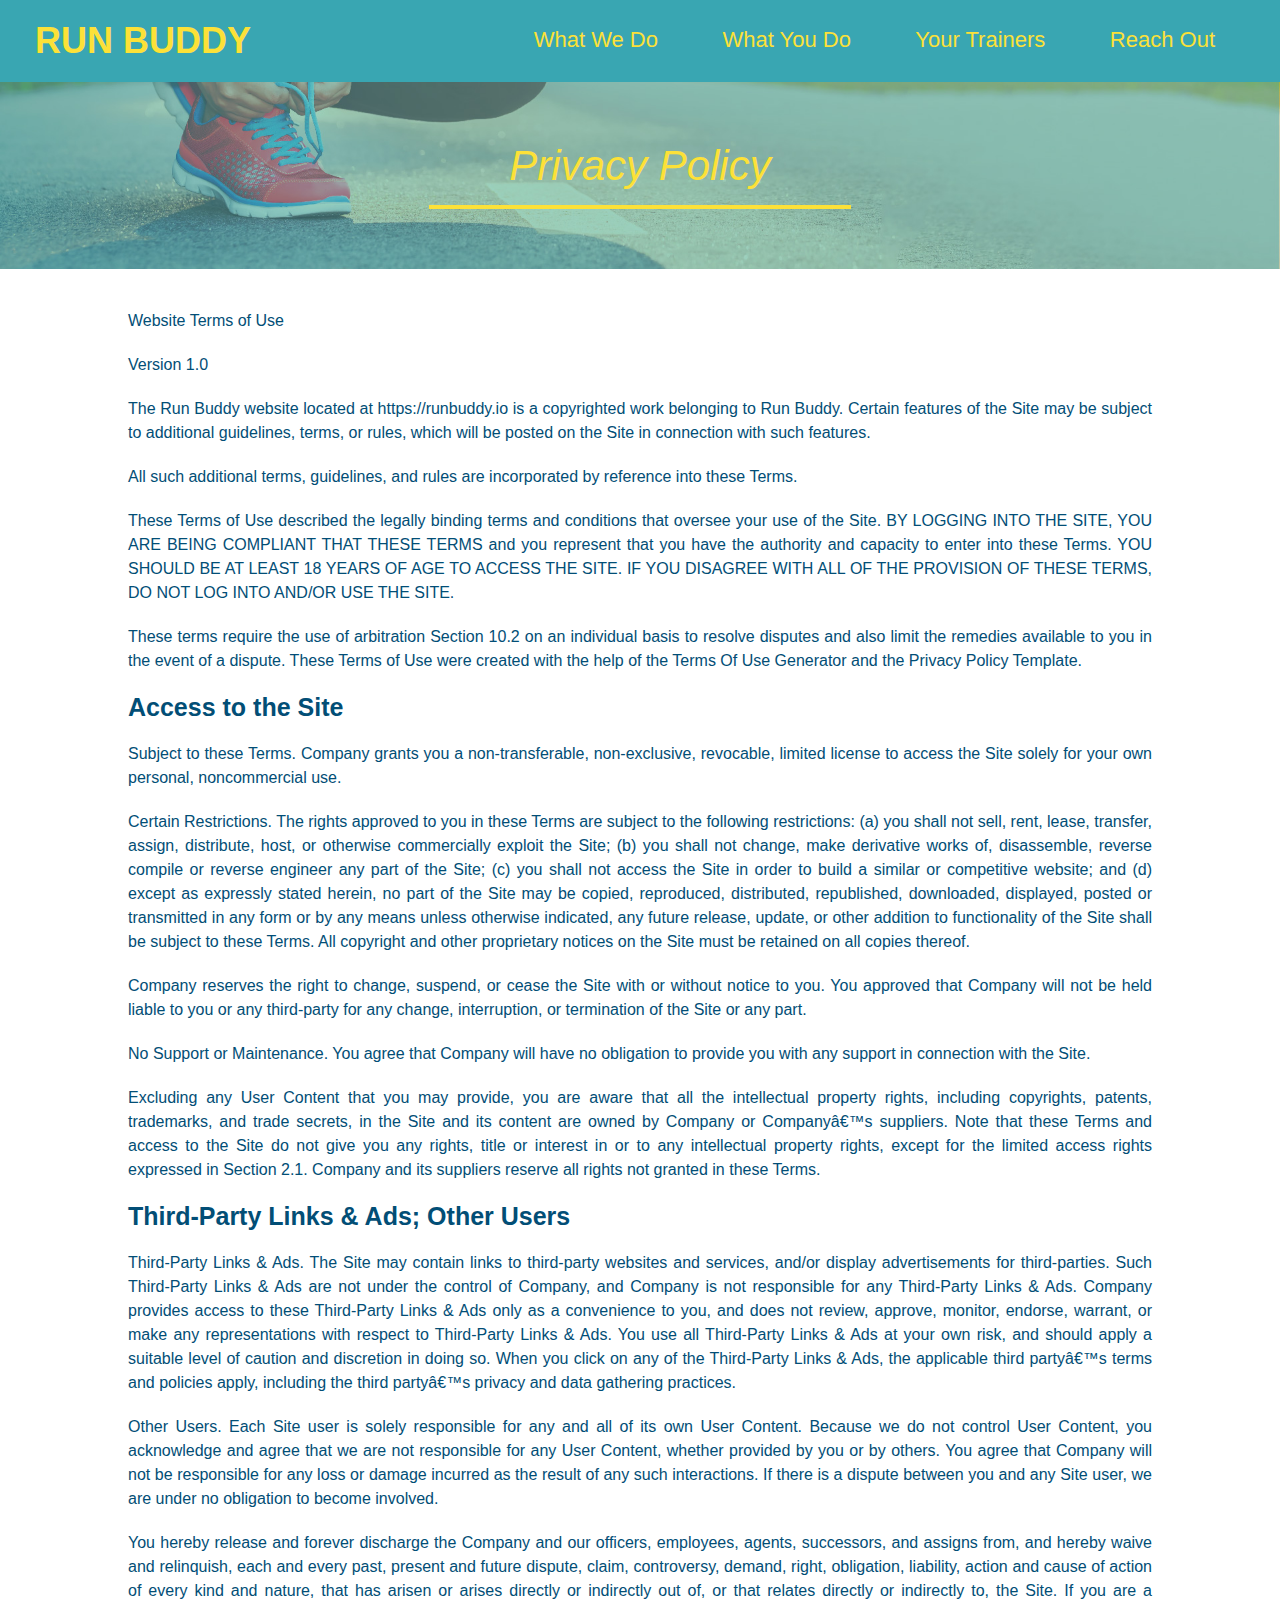
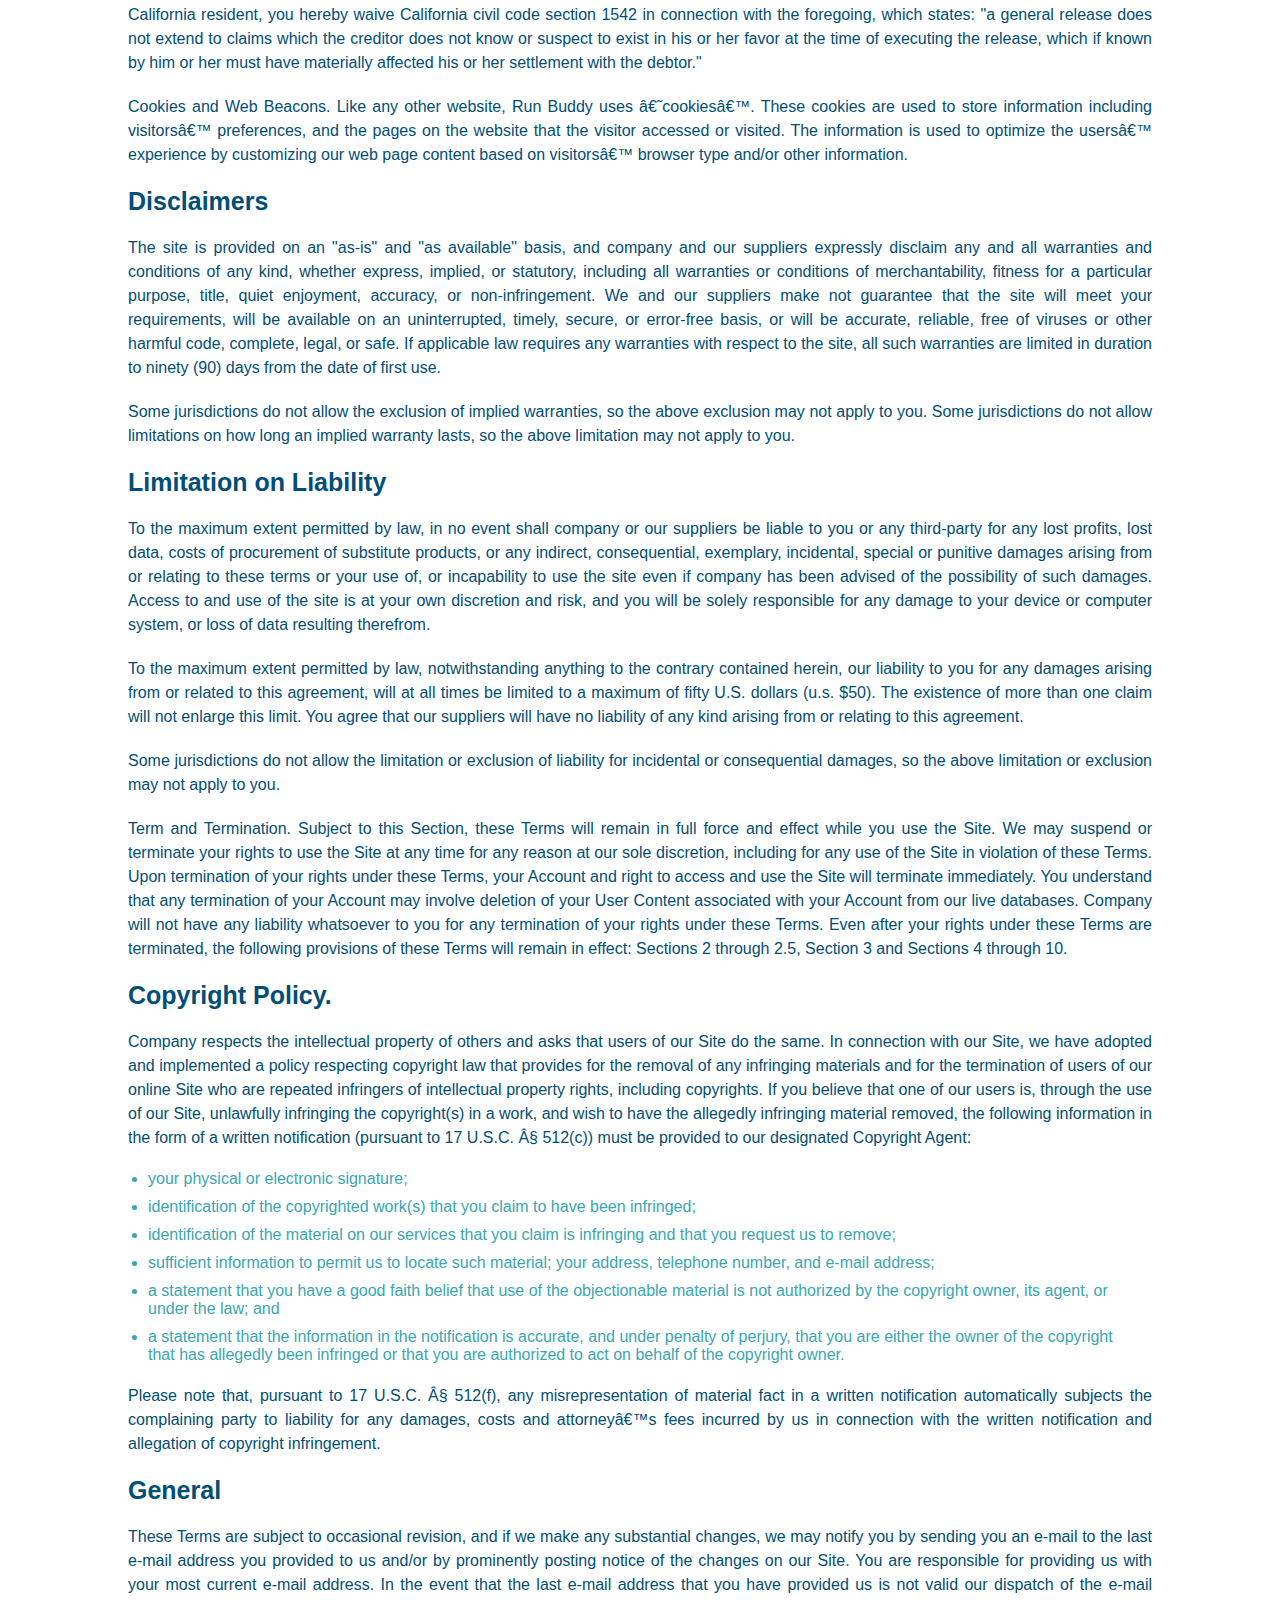
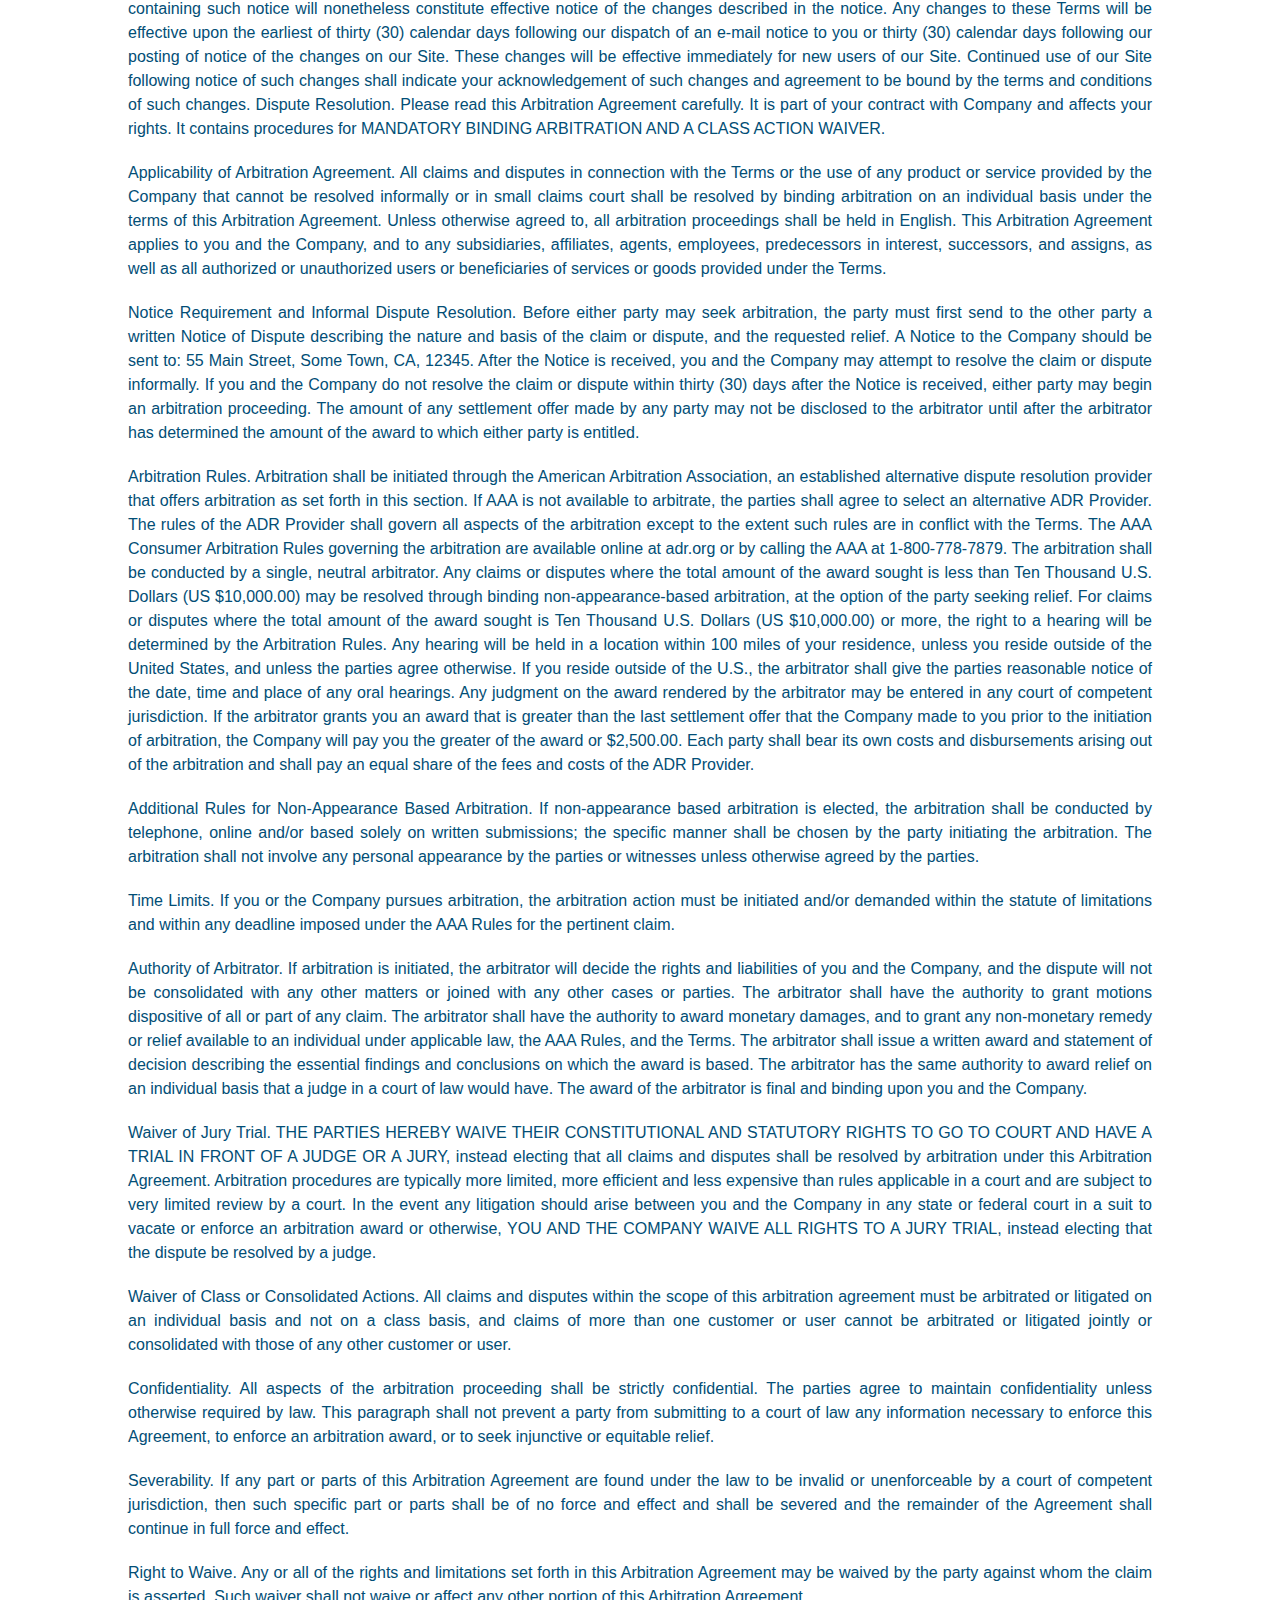
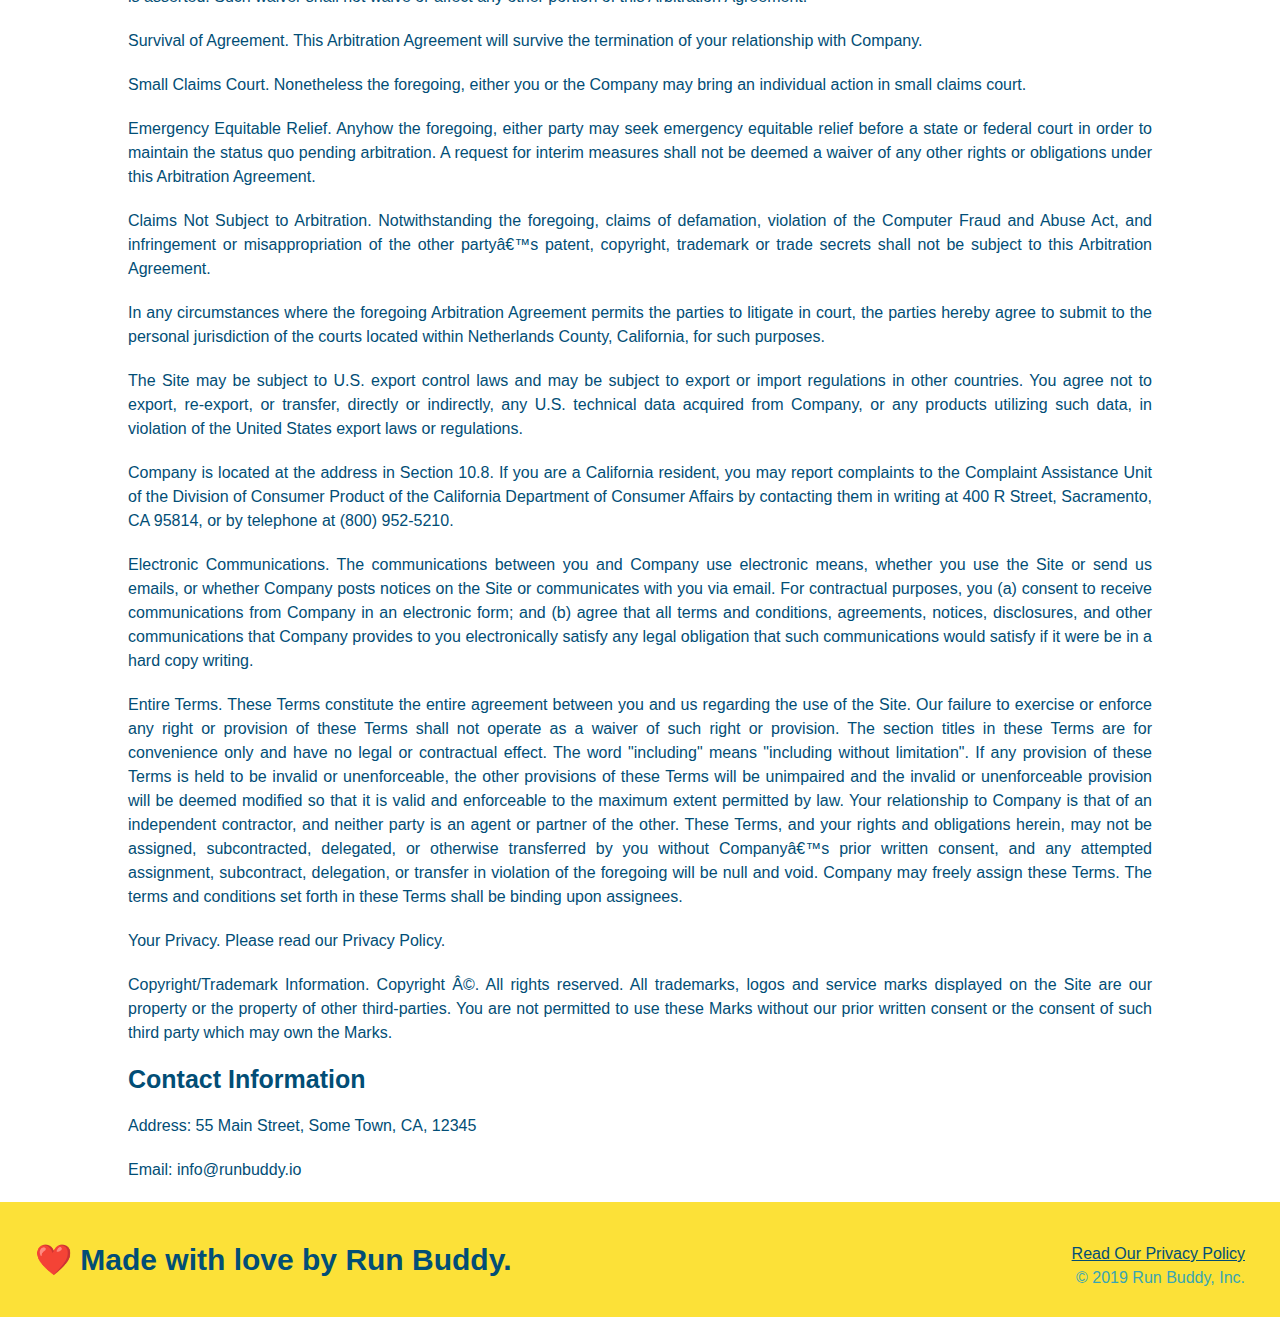
==== privacy-policy.html @ 9b507bfa "Finalized the page with the Privacy Pol" ====
<!DOCTYPE html>
<html lang="en">
    <head>
        <meta charset="UTF-8" />
        <title>Privacy Policy - Run Buddy</title>
        <link rel="stylesheet" href="./assets/css/style.css" />
        <link rel="stylesheet" href="./assets/css/secondary-style.css" />
        
        
    </head>
    <body>
        <!--navigation-->
       <header>
            <h1>
                <a href="./index.html">RUN BUDDY</a>
            </h1>
            <nav>
                <!-- Unordered list element -->
                <ul>
                    <!-- List item element -->
                    <li>
                        <!-- Anchor element -->
                        <a href="./index.html#what-we-do">What We Do</a>
                    </li>

                    <li>
                        <a href="./index.html#what-you-do">What You Do</a>
                    </li>

                    <li>
                        <a href="./index.html#your-trainers">Your Trainers</a>
                    </li>

                    <li>
                        <a href="./index.html#reach-out">Reach Out</a>
                    </li>

                </ul>
            </nav>
        </header>

        <section class="hero">
            <h2 class="page-title">
                Privacy Policy
            </h2>
        </section>

        <article class="secondary-content">
                    <p>
                        Website Terms of Use
                    </p>

                    <p>
                        Version 1.0
                    </p>

                    <p>
                        The Run Buddy website located at https://runbuddy.io is a copyrighted work belonging to Run Buddy. Certain
                        features of the Site may be subject to additional guidelines, terms, or rules, which will be posted on the Site
                        in connection with such features.
                    </p>

                    <p>
                        All such additional terms, guidelines, and rules are incorporated by reference into these Terms.
                    </p>

                    <p>
                        These Terms of Use described the legally binding terms and conditions that oversee your use of the Site. BY
                        LOGGING INTO THE SITE, YOU ARE BEING COMPLIANT THAT THESE TERMS and you represent that you have the authority
                        and capacity to enter into these Terms. YOU SHOULD BE AT LEAST 18 YEARS OF AGE TO ACCESS THE SITE. IF YOU
                        DISAGREE WITH ALL OF THE PROVISION OF THESE TERMS, DO NOT LOG INTO AND/OR USE THE SITE.
                    </p>

                    <p>
                        These terms require the use of arbitration Section 10.2 on an individual basis to resolve disputes and also
                        limit the remedies available to you in the event of a dispute. These Terms of Use were created with the help of
                        the Terms Of Use Generator and the Privacy Policy Template.
                    </p>

                    <h3>
                        Access to the Site
                    </h3>

                    <p>
                        Subject to these Terms. Company grants you a non-transferable, non-exclusive, revocable, limited license to
                        access the Site solely for your own personal, noncommercial use.
                    </p>

                    <p>
                        Certain Restrictions. The rights approved to you in these Terms are subject to the following restrictions: (a)
                        you shall not sell, rent, lease, transfer, assign, distribute, host, or otherwise commercially exploit the Site;
                        (b) you shall not change, make derivative works of, disassemble, reverse compile or reverse engineer any part of
                        the Site; (c) you shall not access the Site in order to build a similar or competitive website; and (d) except
                        as expressly stated herein, no part of the Site may be copied, reproduced, distributed, republished, downloaded,
                        displayed, posted or transmitted in any form or by any means unless otherwise indicated, any future release,
                        update, or other addition to functionality of the Site shall be subject to these Terms. All copyright and other
                        proprietary notices on the Site must be retained on all copies thereof.
                    </p>

                    <p>
                        Company reserves the right to change, suspend, or cease the Site with or without notice to you. You approved
                        that Company will not be held liable to you or any third-party for any change, interruption, or termination of
                        the Site or any part.
                    </p>

                    <p>
                        No Support or Maintenance. You agree that Company will have no obligation to provide you with any support in
                        connection with the Site.
                    </p>

                    <p>
                        Excluding any User Content that you may provide, you are aware that all the intellectual property rights,
                        including copyrights, patents, trademarks, and trade secrets, in the Site and its content are owned by Company
                        or Companyâ€™s suppliers. Note that these Terms and access to the Site do not give you any rights, title or
                        interest in or to any intellectual property rights, except for the limited access rights expressed in Section
                        2.1. Company and its suppliers reserve all rights not granted in these Terms.
                    </p>

                    <h3>
                        Third-Party Links & Ads; Other Users
                    </h3>

                    <p>
                        Third-Party Links & Ads. The Site may contain links to third-party websites and services, and/or display
                        advertisements for third-parties. Such Third-Party Links & Ads are not under the control of Company, and Company
                        is not responsible for any Third-Party Links & Ads. Company provides access to these Third-Party Links & Ads
                        only as a convenience to you, and does not review, approve, monitor, endorse, warrant, or make any
                        representations with respect to Third-Party Links & Ads. You use all Third-Party Links & Ads at your own risk,
                        and should apply a suitable level of caution and discretion in doing so. When you click on any of the
                        Third-Party Links & Ads, the applicable third partyâ€™s terms and policies apply, including the third partyâ€™s
                        privacy and data gathering practices.
                    </p>

                    <p>
                        Other Users. Each Site user is solely responsible for any and all of its own User Content. Because we do not
                        control User Content, you acknowledge and agree that we are not responsible for any User Content, whether
                        provided by you or by others. You agree that Company will not be responsible for any loss or damage incurred as
                        the result of any such interactions. If there is a dispute between you and any Site user, we are under no
                        obligation to become involved.
                    </p>

                    <p>
                        You hereby release and forever discharge the Company and our officers, employees, agents, successors, and
                        assigns from, and hereby waive and relinquish, each and every past, present and future dispute, claim,
                        controversy, demand, right, obligation, liability, action and cause of action of every kind and nature, that has
                        arisen or arises directly or indirectly out of, or that relates directly or indirectly to, the Site. If you are
                        a California resident, you hereby waive California civil code section 1542 in connection with the foregoing,
                        which states: "a general release does not extend to claims which the creditor does not know or suspect to exist
                        in his or her favor at the time of executing the release, which if known by him or her must have materially
                        affected his or her settlement with the debtor."
                    </p>

                    <p>
                        Cookies and Web Beacons. Like any other website, Run Buddy uses â€˜cookiesâ€™. These cookies are used to store
                        information including visitorsâ€™ preferences, and the pages on the website that the visitor accessed or visited.
                        The information is used to optimize the usersâ€™ experience by customizing our web page content based on visitorsâ€™
                        browser type and/or other information.
                    </p>

                    <h3>
                        Disclaimers
                    </h3>

                    <p>
                        The site is provided on an "as-is" and "as available" basis, and company and our suppliers expressly disclaim
                        any and all warranties and conditions of any kind, whether express, implied, or statutory, including all
                        warranties or conditions of merchantability, fitness for a particular purpose, title, quiet enjoyment, accuracy,
                        or non-infringement. We and our suppliers make not guarantee that the site will meet your requirements, will be
                        available on an uninterrupted, timely, secure, or error-free basis, or will be accurate, reliable, free of
                        viruses or other harmful code, complete, legal, or safe. If applicable law requires any warranties with respect
                        to the site, all such warranties are limited in duration to ninety (90) days from the date of first use.
                    </p>

                    <p>
                        Some jurisdictions do not allow the exclusion of implied warranties, so the above exclusion may not apply to
                        you. Some jurisdictions do not allow limitations on how long an implied warranty lasts, so the above limitation
                        may not apply to you.
                    </p>

                    <h3>
                        Limitation on Liability
                    </h3>

                    <p>
                        To the maximum extent permitted by law, in no event shall company or our suppliers be liable to you or any
                        third-party for any lost profits, lost data, costs of procurement of substitute products, or any indirect,
                        consequential, exemplary, incidental, special or punitive damages arising from or relating to these terms or
                        your use of, or incapability to use the site even if company has been advised of the possibility of such
                        damages. Access to and use of the site is at your own discretion and risk, and you will be solely responsible
                        for any damage to your device or computer system, or loss of data resulting therefrom.
                    </p>

                    <p>
                        To the maximum extent permitted by law, notwithstanding anything to the contrary contained herein, our liability
                        to you for any damages arising from or related to this agreement, will at all times be limited to a maximum of
                        fifty U.S. dollars (u.s. $50). The existence of more than one claim will not enlarge this limit. You agree that
                        our suppliers will have no liability of any kind arising from or relating to this agreement.
                    </p>

                    <p>
                        Some jurisdictions do not allow the limitation or exclusion of liability for incidental or consequential
                        damages, so the above limitation or exclusion may not apply to you.
                    </p>

                    <p>
                        Term and Termination. Subject to this Section, these Terms will remain in full force and effect while you use
                        the Site. We may suspend or terminate your rights to use the Site at any time for any reason at our sole
                        discretion, including for any use of the Site in violation of these Terms. Upon termination of your rights under
                        these Terms, your Account and right to access and use the Site will terminate immediately. You understand that
                        any termination of your Account may involve deletion of your User Content associated with your Account from our
                        live databases. Company will not have any liability whatsoever to you for any termination of your rights under
                        these Terms. Even after your rights under these Terms are terminated, the following provisions of these Terms
                        will remain in effect: Sections 2 through 2.5, Section 3 and Sections 4 through 10.
                    </p>

                    <h3>
                        Copyright Policy.
                    </h3>

                    <p>
                        Company respects the intellectual property of others and asks that users of our Site do the same. In connection
                        with our Site, we have adopted and implemented a policy respecting copyright law that provides for the removal
                        of any infringing materials and for the termination of users of our online Site who are repeated infringers of
                        intellectual property rights, including copyrights. If you believe that one of our users is, through the use of
                        our Site, unlawfully infringing the copyright(s) in a work, and wish to have the allegedly infringing material
                        removed, the following information in the form of a written notification (pursuant to 17 U.S.C. Â§ 512(c)) must
                        be provided to our designated Copyright Agent:
                    </p>

                    <ul>
                        <li>
                        your physical or electronic signature;
                        </li>
                        <li>
                        identification of the copyrighted work(s) that you claim to have been infringed;
                        </li>
                        <li>
                        identification of the material on our services that you claim is infringing and that you request us to remove;
                        </li>
                        <li>
                        sufficient information to permit us to locate such material; your address, telephone number, and e-mail
                        address;
                        </li>
                        <li>
                        a statement that you have a good faith belief that use of the objectionable material is not authorized by the
                        copyright owner, its agent, or under the law; and
                        </li>
                        <li>
                        a statement that the information in the notification is accurate, and under penalty of perjury, that you are
                        either the owner of the copyright that has allegedly been infringed or that you are authorized to act on
                        behalf of the copyright owner.
                        </li>
                    </ul>

                    <p>
                        Please note that, pursuant to 17 U.S.C. Â§ 512(f), any misrepresentation of material fact in a written
                        notification automatically subjects the complaining party to liability for any damages, costs and attorneyâ€™s
                        fees incurred by us in connection with the written notification and allegation of copyright infringement.
                    </p>

                    <h3>
                        General
                    </h3>

                    <p>
                        These Terms are subject to occasional revision, and if we make any substantial changes, we may notify you by
                        sending you an e-mail to the last e-mail address you provided to us and/or by prominently posting notice of the
                        changes on our Site. You are responsible for providing us with your most current e-mail address. In the event
                        that the last e-mail address that you have provided us is not valid our dispatch of the e-mail containing such
                        notice will nonetheless constitute effective notice of the changes described in the notice. Any changes to these
                        Terms will be effective upon the earliest of thirty (30) calendar days following our dispatch of an e-mail
                        notice to you or thirty (30) calendar days following our posting of notice of the changes on our Site. These
                        changes will be effective immediately for new users of our Site. Continued use of our Site following notice of
                        such changes shall indicate your acknowledgement of such changes and agreement to be bound by the terms and
                        conditions of such changes. Dispute Resolution. Please read this Arbitration Agreement carefully. It is part of
                        your contract with Company and affects your rights. It contains procedures for MANDATORY BINDING ARBITRATION AND
                        A CLASS ACTION WAIVER.
                    </p>

                    <p>
                        Applicability of Arbitration Agreement. All claims and disputes in connection with the Terms or the use of any
                        product or service provided by the Company that cannot be resolved informally or in small claims court shall be
                        resolved by binding arbitration on an individual basis under the terms of this Arbitration Agreement. Unless
                        otherwise agreed to, all arbitration proceedings shall be held in English. This Arbitration Agreement applies to
                        you and the Company, and to any subsidiaries, affiliates, agents, employees, predecessors in interest,
                        successors, and assigns, as well as all authorized or unauthorized users or beneficiaries of services or goods
                        provided under the Terms.
                    </p>

                    <p>
                        Notice Requirement and Informal Dispute Resolution. Before either party may seek arbitration, the party must
                        first send to the other party a written Notice of Dispute describing the nature and basis of the claim or
                        dispute, and the requested relief. A Notice to the Company should be sent to: 55 Main Street, Some Town, CA,
                        12345. After the Notice is received, you and the Company may attempt to resolve the claim or dispute informally.
                        If you and the Company do not resolve the claim or dispute within thirty (30) days after the Notice is received,
                        either party may begin an arbitration proceeding. The amount of any settlement offer made by any party may not
                        be disclosed to the arbitrator until after the arbitrator has determined the amount of the award to which either
                        party is entitled.
                    </p>

                    <p>
                        Arbitration Rules. Arbitration shall be initiated through the American Arbitration Association, an established
                        alternative dispute resolution provider that offers arbitration as set forth in this section. If AAA is not
                        available to arbitrate, the parties shall agree to select an alternative ADR Provider. The rules of the ADR
                        Provider shall govern all aspects of the arbitration except to the extent such rules are in conflict with the
                        Terms. The AAA Consumer Arbitration Rules governing the arbitration are available online at adr.org or by
                        calling the AAA at 1-800-778-7879. The arbitration shall be conducted by a single, neutral arbitrator. Any
                        claims or disputes where the total amount of the award sought is less than Ten Thousand U.S. Dollars (US
                        $10,000.00) may be resolved through binding non-appearance-based arbitration, at the option of the party seeking
                        relief. For claims or disputes where the total amount of the award sought is Ten Thousand U.S. Dollars (US
                        $10,000.00) or more, the right to a hearing will be determined by the Arbitration Rules. Any hearing will be
                        held in a location within 100 miles of your residence, unless you reside outside of the United States, and
                        unless the parties agree otherwise. If you reside outside of the U.S., the arbitrator shall give the parties
                        reasonable notice of the date, time and place of any oral hearings. Any judgment on the award rendered by the
                        arbitrator may be entered in any court of competent jurisdiction. If the arbitrator grants you an award that is
                        greater than the last settlement offer that the Company made to you prior to the initiation of arbitration, the
                        Company will pay you the greater of the award or $2,500.00. Each party shall bear its own costs and
                        disbursements arising out of the arbitration and shall pay an equal share of the fees and costs of the ADR
                        Provider.
                    </p>

                    <p>
                        Additional Rules for Non-Appearance Based Arbitration. If non-appearance based arbitration is elected, the
                        arbitration shall be conducted by telephone, online and/or based solely on written submissions; the specific
                        manner shall be chosen by the party initiating the arbitration. The arbitration shall not involve any personal
                        appearance by the parties or witnesses unless otherwise agreed by the parties.
                    </p>

                    <p>
                        Time Limits. If you or the Company pursues arbitration, the arbitration action must be initiated and/or demanded
                        within the statute of limitations and within any deadline imposed under the AAA Rules for the pertinent claim.
                    </p>

                    <p>
                        Authority of Arbitrator. If arbitration is initiated, the arbitrator will decide the rights and liabilities of
                        you and the Company, and the dispute will not be consolidated with any other matters or joined with any other
                        cases or parties. The arbitrator shall have the authority to grant motions dispositive of all or part of any
                        claim. The arbitrator shall have the authority to award monetary damages, and to grant any non-monetary remedy
                        or relief available to an individual under applicable law, the AAA Rules, and the Terms. The arbitrator shall
                        issue a written award and statement of decision describing the essential findings and conclusions on which the
                        award is based. The arbitrator has the same authority to award relief on an individual basis that a judge in a
                        court of law would have. The award of the arbitrator is final and binding upon you and the Company.
                    </p>

                    <p>
                        Waiver of Jury Trial. THE PARTIES HEREBY WAIVE THEIR CONSTITUTIONAL AND STATUTORY RIGHTS TO GO TO COURT AND HAVE
                        A TRIAL IN FRONT OF A JUDGE OR A JURY, instead electing that all claims and disputes shall be resolved by
                        arbitration under this Arbitration Agreement. Arbitration procedures are typically more limited, more efficient
                        and less expensive than rules applicable in a court and are subject to very limited review by a court. In the
                        event any litigation should arise between you and the Company in any state or federal court in a suit to vacate
                        or enforce an arbitration award or otherwise, YOU AND THE COMPANY WAIVE ALL RIGHTS TO A JURY TRIAL, instead
                        electing that the dispute be resolved by a judge.
                    </p>

                    <p>
                        Waiver of Class or Consolidated Actions. All claims and disputes within the scope of this arbitration agreement
                        must be arbitrated or litigated on an individual basis and not on a class basis, and claims of more than one
                        customer or user cannot be arbitrated or litigated jointly or consolidated with those of any other customer or
                        user.
                    </p>

                    <p>
                        Confidentiality. All aspects of the arbitration proceeding shall be strictly confidential. The parties agree to
                        maintain confidentiality unless otherwise required by law. This paragraph shall not prevent a party from
                        submitting to a court of law any information necessary to enforce this Agreement, to enforce an arbitration
                        award, or to seek injunctive or equitable relief.
                    </p>

                    <p>
                        Severability. If any part or parts of this Arbitration Agreement are found under the law to be invalid or
                        unenforceable by a court of competent jurisdiction, then such specific part or parts shall be of no force and
                        effect and shall be severed and the remainder of the Agreement shall continue in full force and effect.
                    </p>

                    <p>
                        Right to Waive. Any or all of the rights and limitations set forth in this Arbitration Agreement may be waived
                        by the party against whom the claim is asserted. Such waiver shall not waive or affect any other portion of this
                        Arbitration Agreement.
                    </p>

                    <p>
                        Survival of Agreement. This Arbitration Agreement will survive the termination of your relationship with
                        Company.
                    </p>

                    <p>
                        Small Claims Court. Nonetheless the foregoing, either you or the Company may bring an individual action in small
                        claims court.
                    </p>

                    <p>
                        Emergency Equitable Relief. Anyhow the foregoing, either party may seek emergency equitable relief before a
                        state or federal court in order to maintain the status quo pending arbitration. A request for interim measures
                        shall not be deemed a waiver of any other rights or obligations under this Arbitration Agreement.
                    </p>

                    <p>
                        Claims Not Subject to Arbitration. Notwithstanding the foregoing, claims of defamation, violation of the
                        Computer Fraud and Abuse Act, and infringement or misappropriation of the other partyâ€™s patent, copyright,
                        trademark or trade secrets shall not be subject to this Arbitration Agreement.
                    </p>

                    <p>
                        In any circumstances where the foregoing Arbitration Agreement permits the parties to litigate in court, the
                        parties hereby agree to submit to the personal jurisdiction of the courts located within Netherlands County,
                        California, for such purposes.
                    </p>

                    <p>
                        The Site may be subject to U.S. export control laws and may be subject to export or import regulations in other
                        countries. You agree not to export, re-export, or transfer, directly or indirectly, any U.S. technical data
                        acquired from Company, or any products utilizing such data, in violation of the United States export laws or
                        regulations.
                    </p>

                    <p>
                        Company is located at the address in Section 10.8. If you are a California resident, you may report complaints
                        to the Complaint Assistance Unit of the Division of Consumer Product of the California Department of Consumer
                        Affairs by contacting them in writing at 400 R Street, Sacramento, CA 95814, or by telephone at (800) 952-5210.
                    </p>

                    <p>
                        Electronic Communications. The communications between you and Company use electronic means, whether you use the
                        Site or send us emails, or whether Company posts notices on the Site or communicates with you via email. For
                        contractual purposes, you (a) consent to receive communications from Company in an electronic form; and (b)
                        agree that all terms and conditions, agreements, notices, disclosures, and other communications that Company
                        provides to you electronically satisfy any legal obligation that such communications would satisfy if it were be
                        in a hard copy writing.
                    </p>

                    <p>
                        Entire Terms. These Terms constitute the entire agreement between you and us regarding the use of the Site. Our
                        failure to exercise or enforce any right or provision of these Terms shall not operate as a waiver of such right
                        or provision. The section titles in these Terms are for convenience only and have no legal or contractual
                        effect. The word "including" means "including without limitation". If any provision of these Terms is held to be
                        invalid or unenforceable, the other provisions of these Terms will be unimpaired and the invalid or
                        unenforceable provision will be deemed modified so that it is valid and enforceable to the maximum extent
                        permitted by law. Your relationship to Company is that of an independent contractor, and neither party is an
                        agent or partner of the other. These Terms, and your rights and obligations herein, may not be assigned,
                        subcontracted, delegated, or otherwise transferred by you without Companyâ€™s prior written consent, and any
                        attempted assignment, subcontract, delegation, or transfer in violation of the foregoing will be null and void.
                        Company may freely assign these Terms. The terms and conditions set forth in these Terms shall be binding upon
                        assignees.
                    </p>

                    <p>
                        Your Privacy. Please read our Privacy Policy.
                    </p>

                    <p>
                        Copyright/Trademark Information. Copyright Â©. All rights reserved. All trademarks, logos and service marks
                        displayed on the Site are our property or the property of other third-parties. You are not permitted to use
                        these Marks without our prior written consent or the consent of such third party which may own the Marks.
                    </p>

                    <h3>
                        Contact Information
                    </h3>

                    <p>
                        Address: 55 Main Street, Some Town, CA, 12345
                    </p>

                    <p>
                        Email: info@runbuddy.io
                    </p>

        </article>


        <!-- footer -->
        <footer>
            <h2>&#x2764;&#xfe0f; Made with love by Run Buddy. </h2>
        <div>
            <a href="#">Read Our Privacy Policy</a><br />
            &copy; 2019 Run Buddy, Inc.
        </div>
        </footer>
    </body>
</html>
---- assets/css/style.css ----
* {
    margin: 0;
    padding: 0;
    box-sizing: border-box;
}

/* apply styles to <header> */
header {
    padding: 20px 35px;
    background-color: #39a6b2;
}

header h1 {
    font-weight: bold;
    font-size: 36px;
    color: #fce138;
    margin: 0;
}

header nav {
    float: right;
    margin: 7px 0;
}

header nav ul li {
    display: inline;
}

header nav ul li a {
    margin: 0 30px;
    font-weight: lighter;
    font-size: 22px;
}

header a {
    text-decoration: none;
    color: #fce138;
}

header h1 {
    font-weight: bold;
    font-size: 36px;
    color: #fce138;
    margin: 0;
    display: inline;
}

body {
     /* more on this crazy alphanumerical value in a minute! */
    color: #39a6b2;
    font-family: Arial, Helvetica, sans-serif;
}

footer {
    background: #fce138;
    width: 100%;
    padding: 40px 35px;
}

footer h2 {
    display: inline;
    color: #024e76;
    font-size: 30px;
    margin: 0;
}

footer div {
    float: right;
    line-height: 1.5;
    text-align: right;
}

footer a {
    color: #024e76;
}

section {
    padding: 60px;
}

/* Home Page Hero Style Start */
.hero {
    background-image: url("../images/hero-bg.jpg");
    height: 600px;
    background-size: cover;
    background-position: center;
    position: relative;
}

.hero-form {
    border: solid 3px #024e76;
    background-color: #fce138;
    padding: 20px;
    width: 500px;
    color: #024e76;
    position: absolute;
    bottom: 120px;
    right: 140px;
}

.hero-form h3 {
    font-size: 24px;
    margin: 0;
}

.hero-form p {
    margin: 5px 0 15px 0;
}

.form-input {
    border: 1px solid #024e76;
    display: block;
    padding: 7px 15px;
    font-size: 16px;
    color: #024e76;
    width: 100%;
    margin-bottom: 15px;
}

.hero-form label {
    margin: 0 5px;
}

.hero-form button {
        color: #fce138;
        padding: 10px 20px;
        border: none;
        font-size: 16px;
        background-color: #023e76;
}
/* Hero Style End */

.intro {
    text-align: center;
}

.intro p {
    line-height: 1.7;
    color: #39a6b2;
    width: 80%;
    font-size: 20px;
    margin: 0 auto;
}

.steps {
    text-align: center;
    background: #fce138;
}

.trainers {
    text-align: center;
}

.reach {
    text-align: center;
}

.section-title {
    font-size: 55px;
    color: #024e76;
    margin-bottom: 35px;
    padding: 0 100px 20px 100px;
    display: inline-block;
    border-bottom: 3px solid;
}

.primary-border {
    border-color: #fce138;
}

.secondary-border {
    border-color: #39a6b2;
}

.tertiary-border {
    border-color: #fce138;
}

.secondary-border {
    border-color: #39a6b2;
}

.steps div {
    margin-bottom: 80px;
}

.steps img {
    width: 15%;
    margin: 10px 0;
}

.steps h3 {
    color: #024e76;
    font-size: 46px;
    margin-top: 10px;
}

.steps p {
    color: #39a6b2;
    font-size: 23px;
}

.steps span {
    font-size: 38px;
}

.trainer {
    text-align: center;
}

.trainer {
    width: 900px;
    margin: 0 auto 30px auto;
    background: #024e76;
    color: #fce138;
    overflow: auto;
}

.trainer img {
    width: 35%;
    float: left;
}

.trainer-bio {
    padding: 35px;
    float: left;
    width: 65%;
}

.text-left {
    text-align: left;
}

.text-right {
    text-align: right;
}

.trainer-bio h3 {
    font-size: 32px;
    margin-bottom: 8px;
}

.trainer-bio h4 {
    font-weight:lighter;
    font-size: 26px;
    margin-bottom: 25px;
}

.trainer-bio p {
    font-size: 17px;
    line-height: 1.3;
}

/* REACH OUT STYLES BEGIN */

.reach {
    text-align: center;
    background-color: #024e76;
}

.reach h2 {
    color:#fce138;
}

.contact-info iframe {
    width: 400px;
    height: 400px;
}

.contact-info div {
    width: 410px;
    display: inline-block;
    vertical-align: top;
    text-align: left;
    margin: 30px 0 0 60px;
    color: white;
}

.contact-info h3 {
    color: #fce138;
    font-size: 32px;
}

.contact-info p, .contact-info address {
    margin: 20px 0;
    line-height: 1.5;
    font-size: 20px;
    font-style: normal;
}

.contact-info a {
    color: #fce138;
}

/* REACH OUT STYLES END */
---- assets/css/secondary-style.css ----
.hero {
    background-position: bottom;
    height: auto;
    text-align: center;
    margin-bottom: 40px;
}

.page-title {
    color: #fce138;
    display: inline-block;
    border-bottom: 4px solid #fce138;
    padding: 0 80px 15px 80px;
    font-weight: normal;
    font-size: 42px;
    font-style: italic;
}

.secondary-content {
    width: 80%;
    margin: 0 auto;
    color: #024e76;
}

.secondary-content h3 {
    font-size: 25px;
    margin: 20px 0;

}

.secondary-content p {
    font-size: 16px;
    line-height: 1.5;
    margin: 20px 0;
    text-align: justify;
}

.secondary-content ul {
    margin: 15px 20px;
}

.secondary-content li {
    color: #39a6b2;
    margin: 10px 0;
}
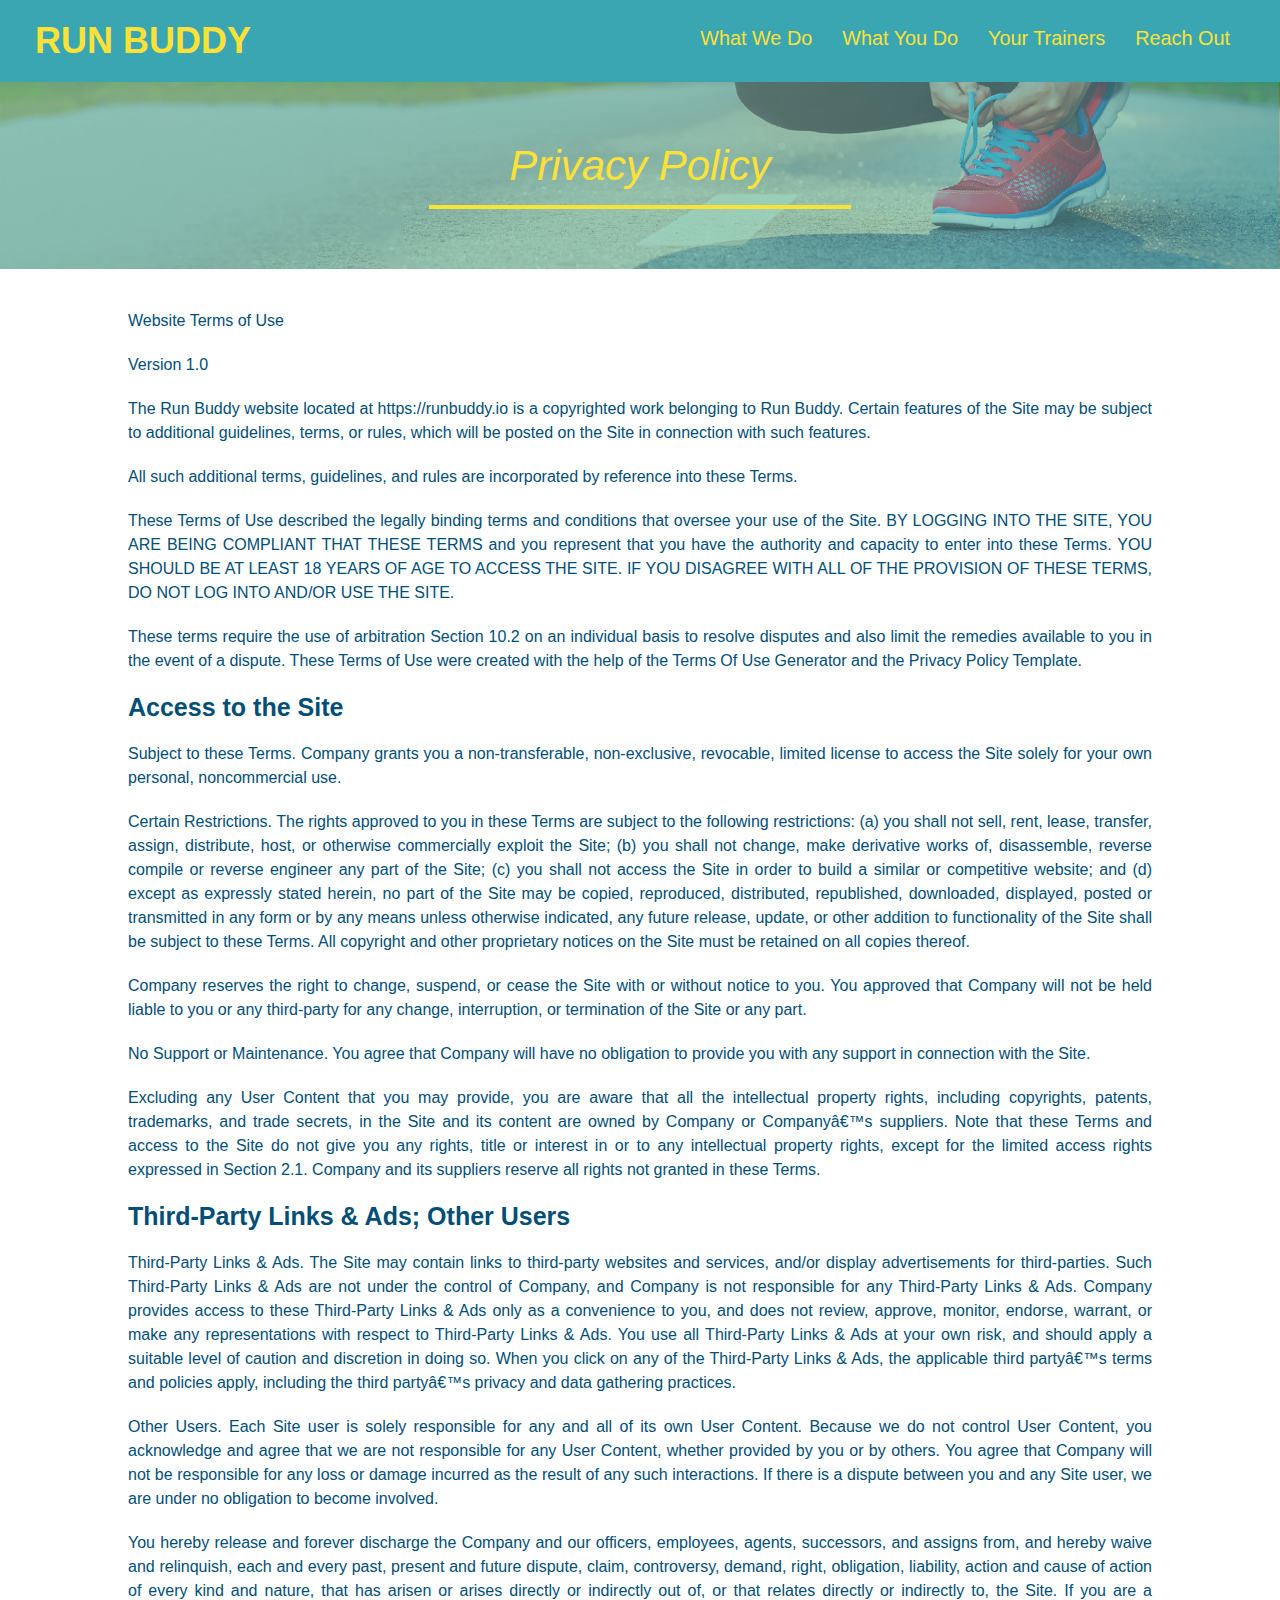
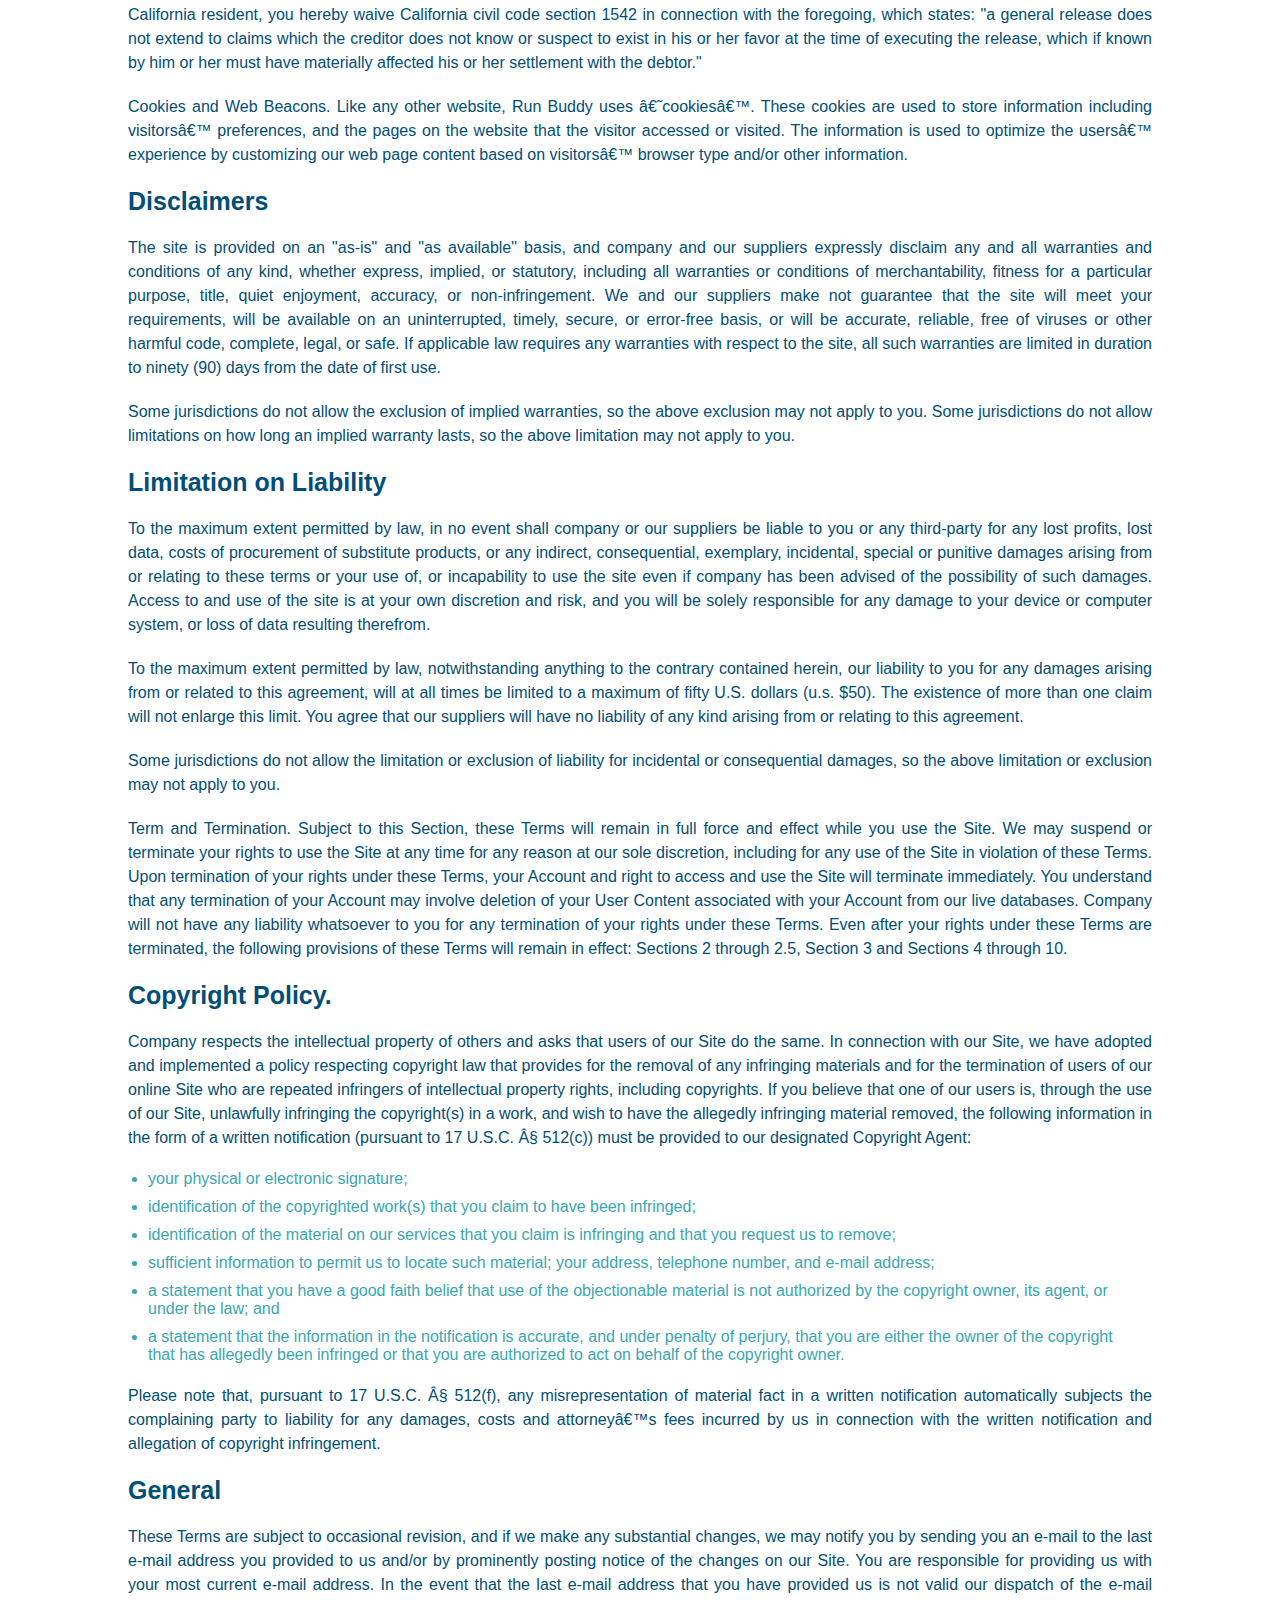
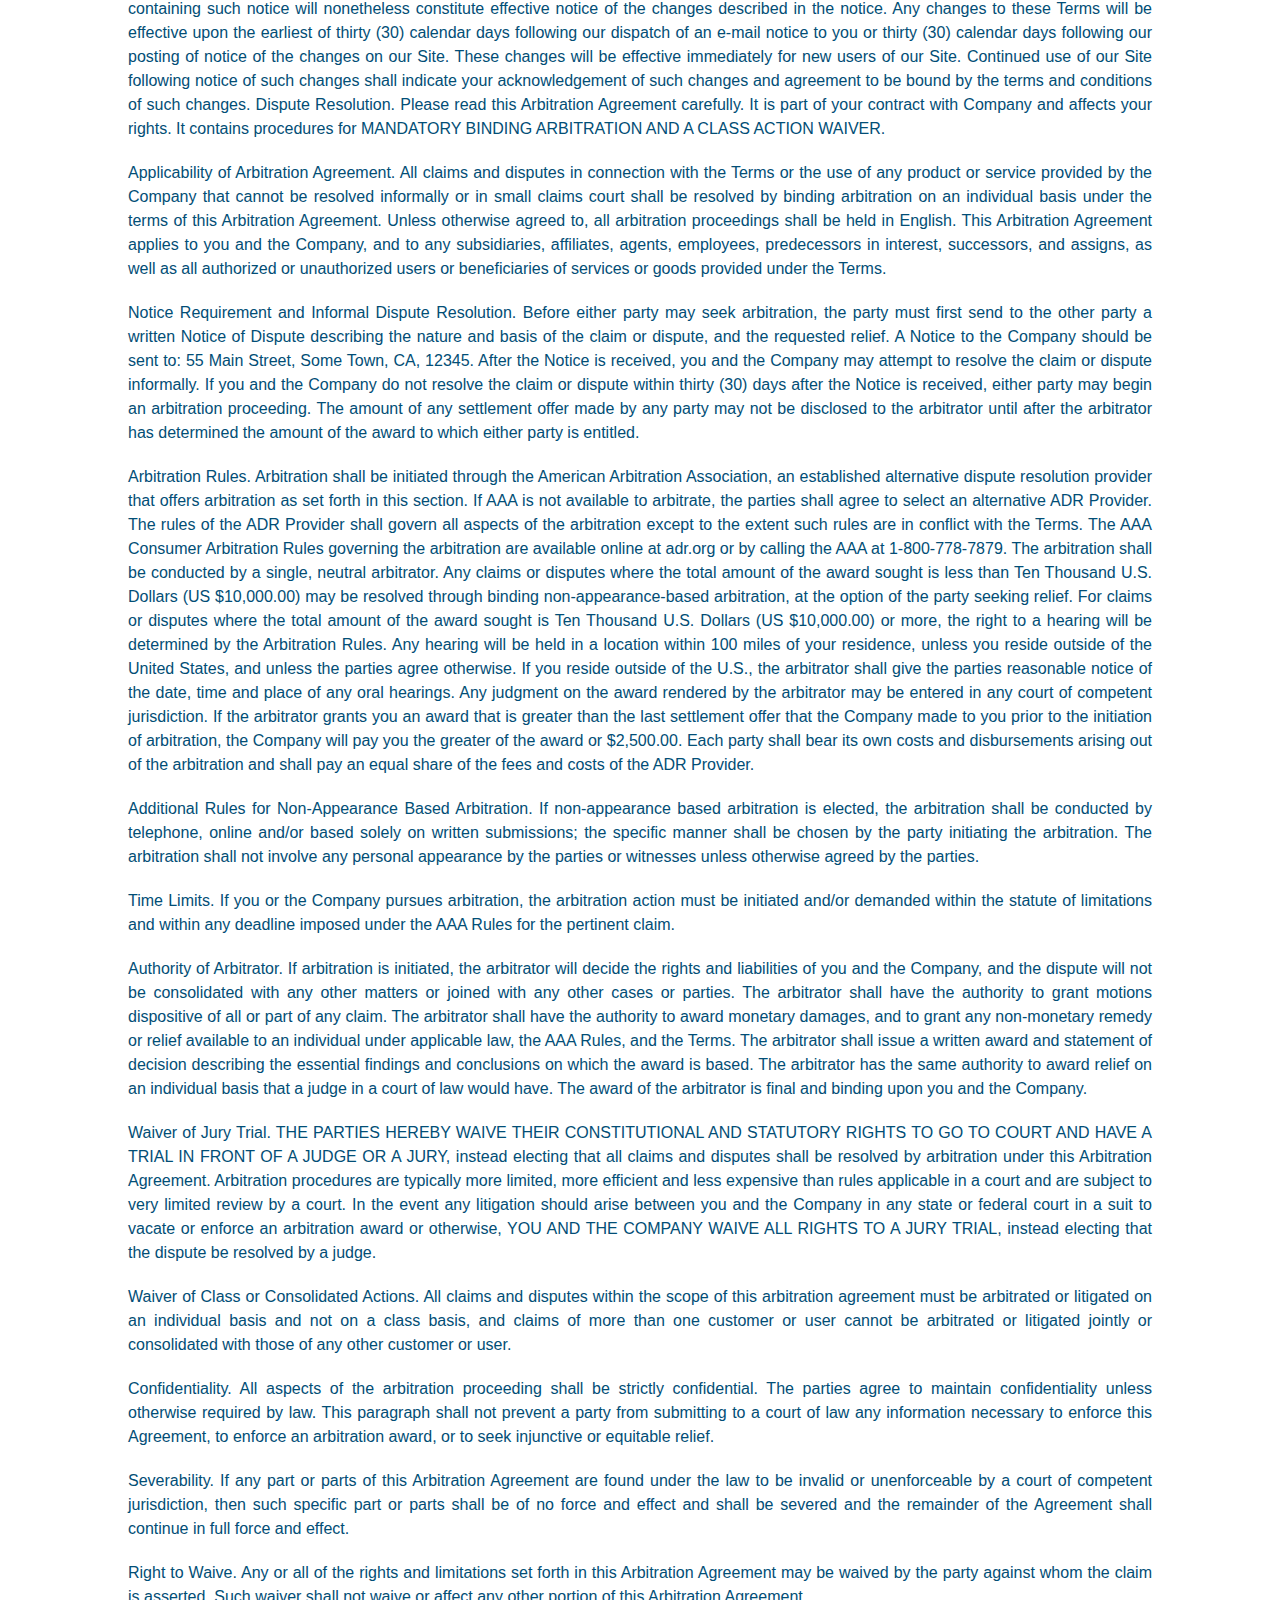
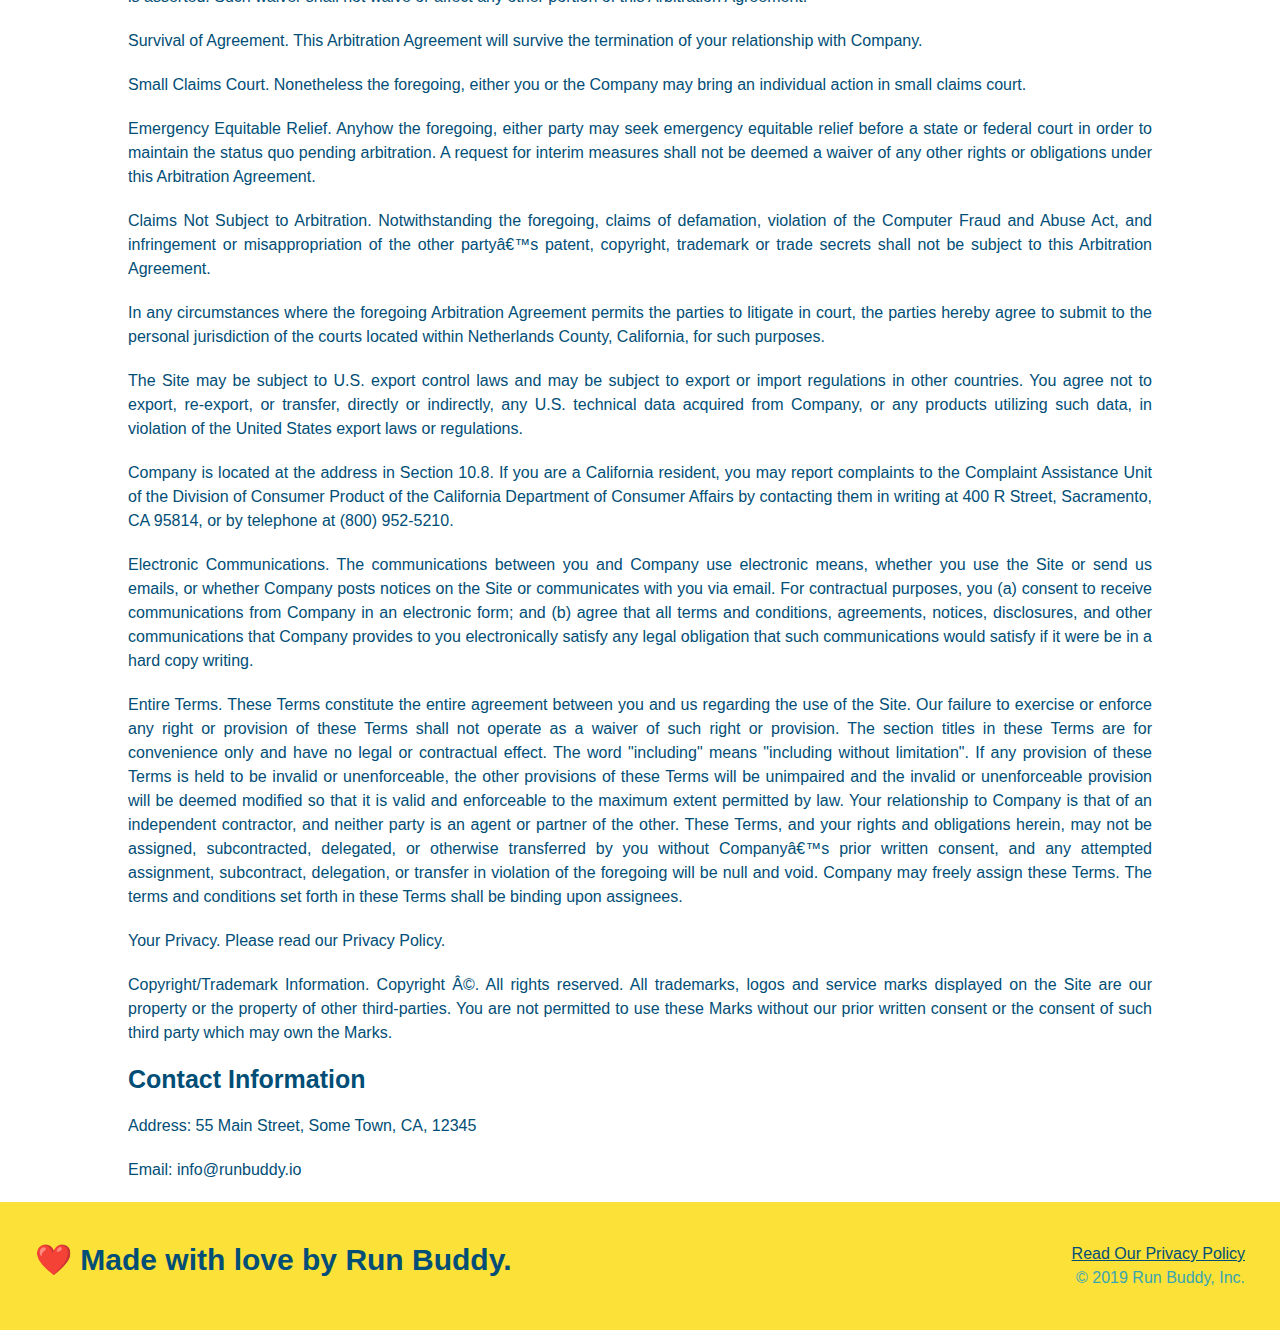
==== commit ed1cc523: "Adding media queries" ====
--- a/privacy-policy.html
+++ b/privacy-policy.html
@@ -2,6 +2,7 @@
 <html lang="en">
     <head>
         <meta charset="UTF-8" />
+        <meta name="viewport" content="width=device-width", initial-scale=1.0" />
         <title>Privacy Policy - Run Buddy</title>
         <link rel="stylesheet" href="./assets/css/style.css" />
         <link rel="stylesheet" href="./assets/css/secondary-style.css" />
--- a/assets/css/style.css
+++ b/assets/css/style.css
@@ -2,12 +2,20 @@
     margin: 0;
     padding: 0;
     box-sizing: border-box;
+}
+
+body {
+    color: #39a6b2;
+    font-family: Helvetica, Arial, sans-serif;
 }
 
 /* apply styles to <header> */
 header {
     padding: 20px 35px;
     background-color: #39a6b2;
+    display: flex;
+    justify-content: space-between;
+    flex-wrap: wrap;
 }
 
 header h1 {
@@ -18,18 +26,21 @@
 }
 
 header nav {
-    float: right;
     margin: 7px 0;
 }
 
-header nav ul li {
-    display: inline;
+header nav ul{
+    display: flex;
+    flex-wrap: wrap;
+    justify-content: space-between;
+    align-items: center;
+    list-style: none;
 }
 
 header nav ul li a {
-    margin: 0 30px;
+    padding: 10px 15px;
     font-weight: lighter;
-    font-size: 22px;
+    font-size: 1.55vw;
 }
 
 header a {
@@ -42,7 +53,6 @@
     font-size: 36px;
     color: #fce138;
     margin: 0;
-    display: inline;
 }
 
 body {
@@ -55,17 +65,18 @@
     background: #fce138;
     width: 100%;
     padding: 40px 35px;
+    display: flex;
+    justify-content: space-between;
+    flex-wrap: wrap;
 }
 
 footer h2 {
-    display: inline;
     color: #024e76;
     font-size: 30px;
     margin: 0;
 }
 
 footer div {
-    float: right;
     line-height: 1.5;
     text-align: right;
 }
@@ -81,21 +92,36 @@
 /* Home Page Hero Style Start */
 .hero {
     background-image: url("../images/hero-bg.jpg");
-    height: 600px;
     background-size: cover;
     background-position: center;
-    position: relative;
+    display: flex;
+    justify-content: center;
+    flex-wrap: wrap;
+    align-items: flex-start;
+}
+
+.hero-cta {
+    width: 35%;
+    text-align: right;
+    margin: 3.5%;
+    color: #fff;
+    font-size: 18px;
+    line-height: 1.2;
+}
+
+.hero-cta h2 {
+    font-style: italic;
+    font-size: 55px;
+    color: #fce138;
 }
 
 .hero-form {
     border: solid 3px #024e76;
     background-color: #fce138;
     padding: 20px;
-    width: 500px;
-    color: #024e76;
-    position: absolute;
-    bottom: 120px;
-    right: 140px;
+    color: #024e76;
+    width: 40%;
+    margin: 3.5%;
 }
 
 .hero-form h3 {
@@ -130,25 +156,17 @@
 }
 /* Hero Style End */
 
-.intro {
-    text-align: center;
-}
-
 .intro p {
     line-height: 1.7;
     color: #39a6b2;
     width: 80%;
     font-size: 20px;
     margin: 0 auto;
+    text-align: center;
 }
 
 .steps {
-    text-align: center;
     background: #fce138;
-}
-
-.trainers {
-    text-align: center;
 }
 
 .reach {
@@ -156,12 +174,14 @@
 }
 
 .section-title {
-    font-size: 55px;
-    color: #024e76;
-    margin-bottom: 35px;
-    padding: 0 100px 20px 100px;
-    display: inline-block;
+    font-size: 48px;
+    color: #024e76;
     border-bottom: 3px solid;
+    padding-bottom: 20px;
+    text-align: center;
+    margin: 0 auto 35px auto;
+    width: 50%;
+
 }
 
 .primary-border {
@@ -180,99 +200,117 @@
     border-color: #39a6b2;
 }
 
-.steps div {
-    margin-bottom: 80px;
-}
-
-.steps img {
-    width: 15%;
-    margin: 10px 0;
-}
-
-.steps h3 {
+.step {
+    margin: 50px auto;
+    padding-bottom: 50px;
+    width: 80%;
+    border-bottom: 1px solid #39a6b2;
+    display: flex;
+    flex-wrap: wrap;
+    align-items: center;
+    justify-content: space-between;  
+}
+.step h3 {
     color: #024e76;
     font-size: 46px;
-    margin-top: 10px;
-}
-
-.steps p {
+    flex: 1 30%;
+}
+
+.step-info {
+    flex: 2 70%;
+    display: flex;
+    flex-wrap: wrap;
+    align-items: center;
+}
+
+.step-img {
+    flex: 1 12%;
+    margin-right: 20px;
+}
+
+.step-img img {
+    max-width: 100%;
+}
+
+.step-text {
     color: #39a6b2;
-    font-size: 23px;
-}
-
-.steps span {
-    font-size: 38px;
+    font-size: 18px;
+    flex: 12;
+}
+
+.step-text h4 {
+    font-size: 26px;
+    line-height: 1.5;
+    color: #024e76;
+}
+
+/* MEET THE TRAINERS START */
+
+.trainers {
+    width: 100%;
+    margin: 0 auto;
+    display: flex;
+    flex-wrap: wrap;
+    justify-content: space-around;
 }
 
 .trainer {
-    text-align: center;
-}
-
-.trainer {
-    width: 900px;
-    margin: 0 auto 30px auto;
+    margin: 20px;
+    flex: 1;
     background: #024e76;
     color: #fce138;
-    overflow: auto;
 }
 
 .trainer img {
-    width: 35%;
-    float: left;
+    width: 100%;
 }
 
 .trainer-bio {
-    padding: 35px;
-    float: left;
-    width: 65%;
-}
-
-.text-left {
-    text-align: left;
-}
-
-.text-right {
-    text-align: right;
+    padding: 25px;
+    line-height: 1.3;
 }
 
 .trainer-bio h3 {
-    font-size: 32px;
-    margin-bottom: 8px;
+    font-size: 28px;
 }
 
 .trainer-bio h4 {
     font-weight:lighter;
-    font-size: 26px;
-    margin-bottom: 25px;
+    font-size: 22px;
+    margin-bottom: 15px;
 }
 
 .trainer-bio p {
     font-size: 17px;
-    line-height: 1.3;
-}
+}
+/* TRAINER STYLES END */
 
 /* REACH OUT STYLES BEGIN */
 
-.reach {
-    text-align: center;
-    background-color: #024e76;
-}
-
-.reach h2 {
-    color:#fce138;
+.contact {
+    background: #024e76;
+}
+
+.contact h2 {
+    color: #fce138;
+}
+
+.contact-info {
+    display: flex;
+    justify-content: space-between;
+    flex-wrap: wrap;
+}
+
+.contact-info > * {
+    flex: 1;
+    margin: 15px;
 }
 
 .contact-info iframe {
-    width: 400px;
     height: 400px;
 }
 
 .contact-info div {
-    width: 410px;
-    display: inline-block;
-    vertical-align: top;
-    text-align: left;
-    margin: 30px 0 0 60px;
     color: white;
 }
 
@@ -284,12 +322,60 @@
 .contact-info p, .contact-info address {
     margin: 20px 0;
     line-height: 1.5;
-    font-size: 20px;
+    font-size: 16px;
     font-style: normal;
 }
 
+.contact-form input, .contact-form textarea {
+    border: 1px solid #024e76;
+    display: block;
+    padding: 7px 15px;
+    font-size: 16px;
+    color: #024e76;
+    width: 100%;
+    margin-bottom: 15px;
+    margin-top: 5px;
+}
+
+.contact-form button {
+    width: 100%;
+    border: none;
+    background: #fce138;
+    color: #024e76;
+    text-align: center;
+    padding: 15px 0;
+    font-size: 16px;
+}
+
 .contact-info a {
     color: #fce138;
 }
 
-/* REACH OUT STYLES END */+/* REACH OUT STYLES END */
+
+.text-left {
+    text-align: left;
+}
+
+.text-right {
+    text-align: right;
+}
+
+.flex-row {
+    display: flex;
+}
+
+/* MEDIA QUERY FOR SMALLER DESKTOP SCREENS AND SMALLER */
+@media screen and (max-width: 980px) {
+   
+}
+
+/* MEDIA QUERY FOR TABLETS AND SMALLER */
+@media screen and (max-width: 768px) {
+    
+}
+
+/* MEDIA QUERY FOR MOBILE PHONES AND SMALLER */
+@media screen and (max-width: 575px) {
+   
+}